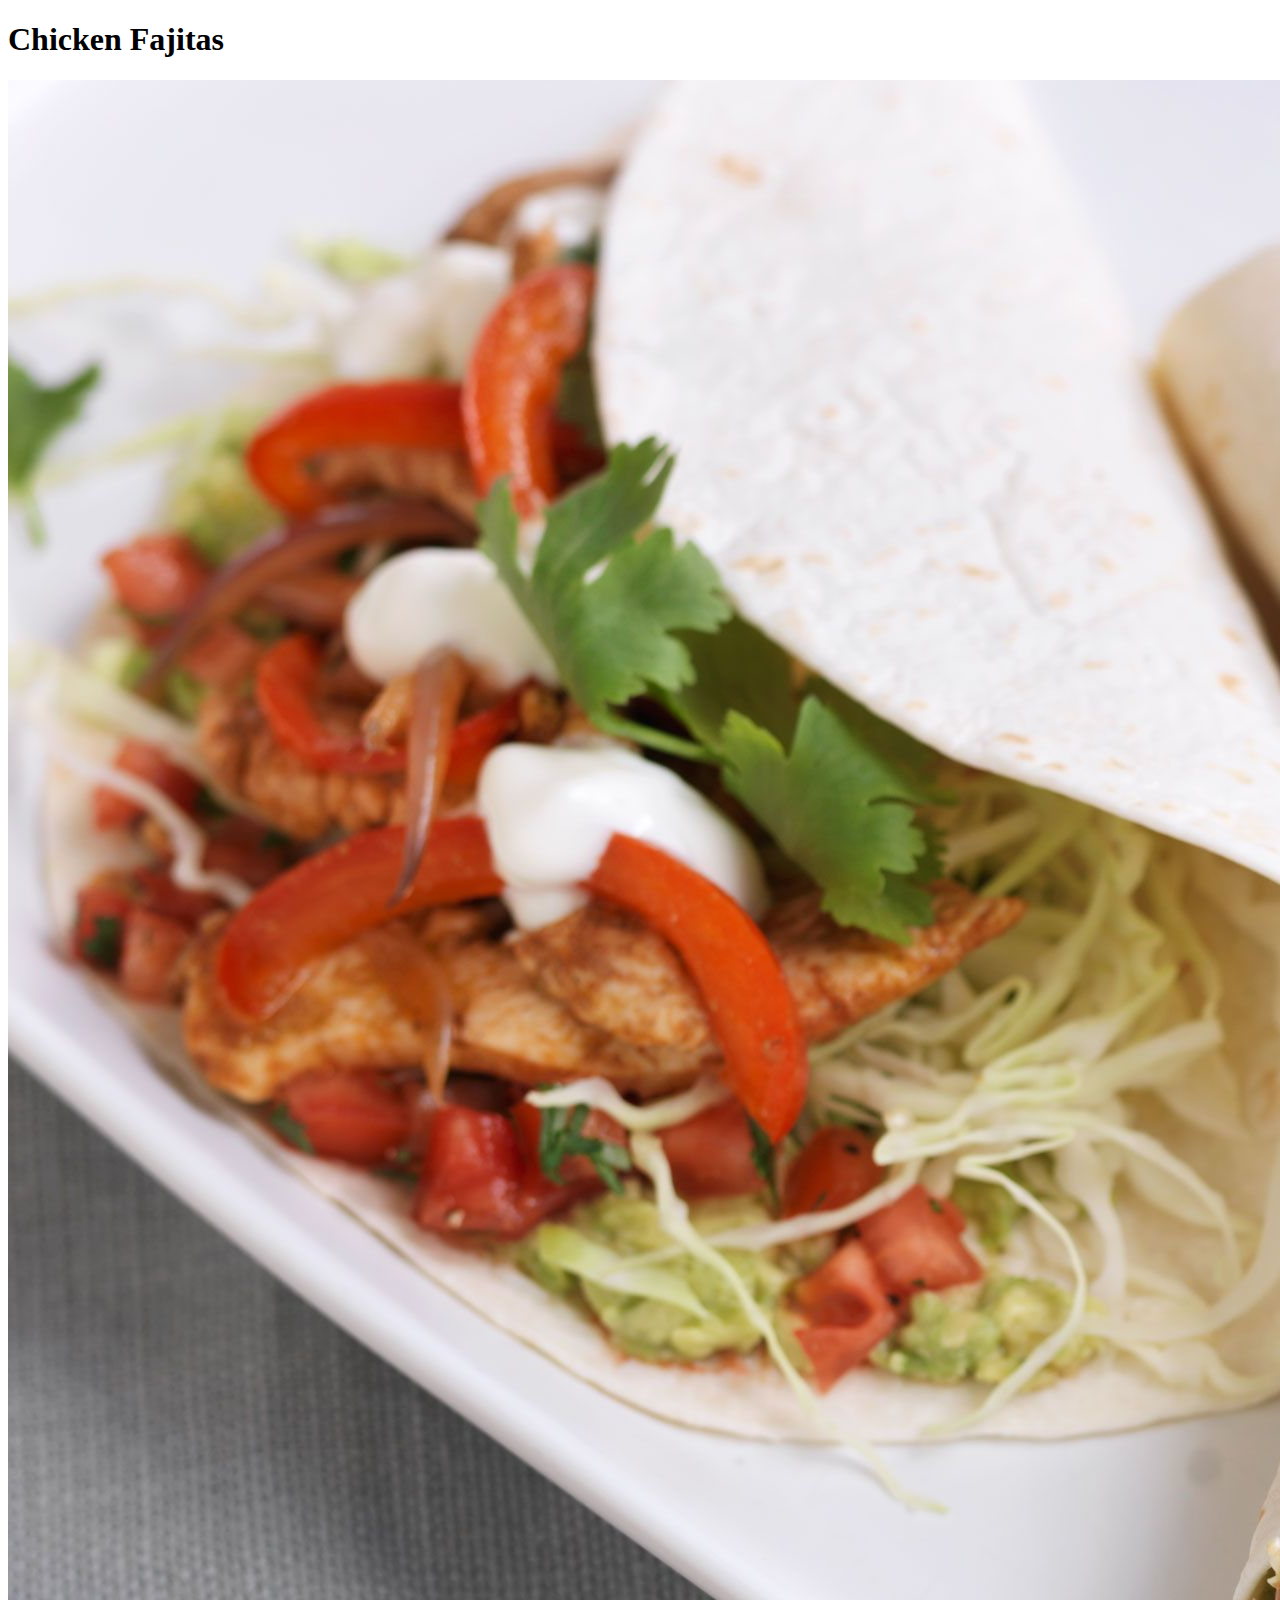
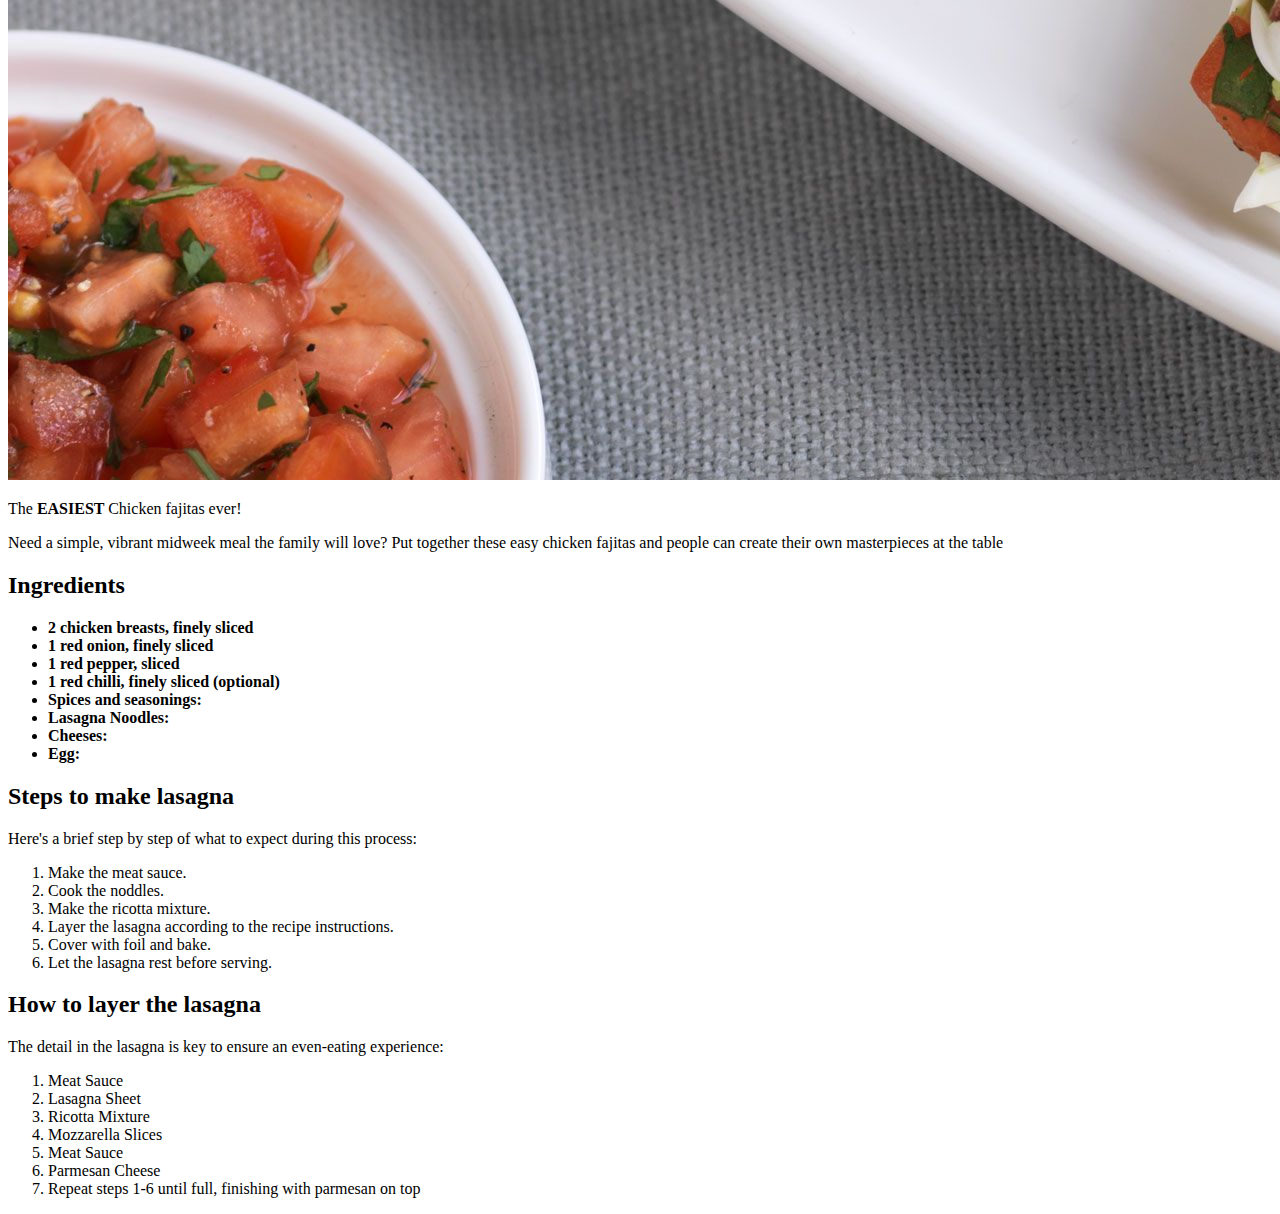
==== recipes/fajitas.html @ 99522720 "My Website Additions" ====
<!DOCTYPE html>
<html lang="en">
<head>
    <meta charset="UTF-8">
   
    <title>Chicken Fajitas</title>
</head>
<body>
    <h1>Chicken Fajitas</h1>
    <img src="./fajitas.jpeg"
    alt="Fajitas">
    <p> The <strong> EASIEST </strong> Chicken fajitas ever!</p>
    <p>Need a simple, vibrant midweek meal the family will love? Put together these easy chicken fajitas and people can create their own masterpieces at the table</p>
    <h2> Ingredients </h2>
    <ul>
        <li><strong>2 chicken breasts, finely sliced</strong></li>
        <li><strong>1 red onion, finely sliced</strong></li>
        <li><strong>1 red pepper, sliced</strong></li>
        <li><strong>1 red chilli, finely sliced (optional)</strong></li>
        <li><strong>Spices and seasonings:</strong></li>
        <li><strong>Lasagna Noodles:</strong></li>
        <li><strong>Cheeses:</strong></li>
        <li><strong>Egg:</strong></li>
    </ul>
    <h2>Steps to make lasagna</h2>
    <p>Here's a brief step by step of what to expect during this process:</p>
    <ol>
        <li>Make the meat sauce.</li>
        <li>Cook the noddles.</li>
        <li>Make the ricotta mixture.</li>
        <li>Layer the lasagna according to the recipe instructions.</li>
        <li>Cover with foil and bake.</li>
        <li>Let the lasagna rest before serving.</li>
    </ol>
    <h2>How to layer the lasagna</h2>
    <p>The detail in the lasagna is key to ensure an even-eating experience:</p>
    <ol>
        <li>Meat Sauce</li>
        <li>Lasagna Sheet</li>
        <li>Ricotta Mixture</li>
        <li>Mozzarella Slices</li>
        <li>Meat Sauce</li>
        <li>Parmesan Cheese</li>
        <li> Repeat steps 1-6 until full, finishing with parmesan on top</li>
    </ol>
</body>
</html>
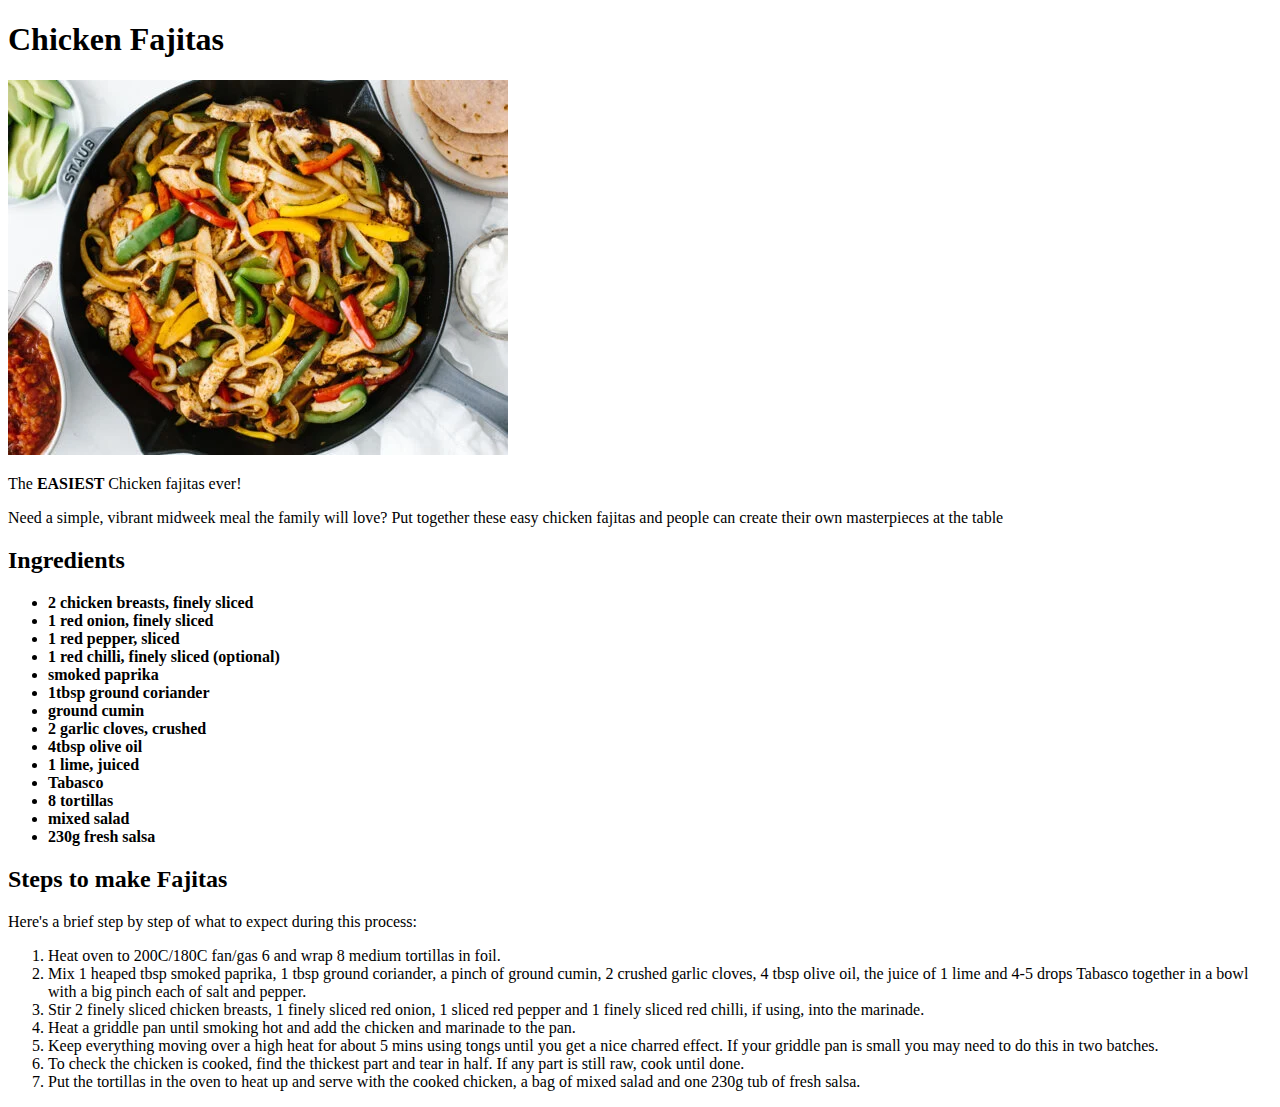
==== commit 969822a7: "Completed Fajitas Page" ====
--- a/recipes/fajitas.html
+++ b/recipes/fajitas.html
@@ -7,7 +7,7 @@
 </head>
 <body>
     <h1>Chicken Fajitas</h1>
-    <img src="./fajitas.jpeg"
+    <img src="./Fajitas.jpg"
     alt="Fajitas">
     <p> The <strong> EASIEST </strong> Chicken fajitas ever!</p>
     <p>Need a simple, vibrant midweek meal the family will love? Put together these easy chicken fajitas and people can create their own masterpieces at the table</p>
@@ -17,31 +17,28 @@
         <li><strong>1 red onion, finely sliced</strong></li>
         <li><strong>1 red pepper, sliced</strong></li>
         <li><strong>1 red chilli, finely sliced (optional)</strong></li>
-        <li><strong>Spices and seasonings:</strong></li>
-        <li><strong>Lasagna Noodles:</strong></li>
-        <li><strong>Cheeses:</strong></li>
-        <li><strong>Egg:</strong></li>
+        <li><strong>smoked paprika</strong></li>
+        <li><strong>1tbsp ground coriander</strong></li>
+        <li><strong>ground cumin</strong></li>
+        <li><strong>2 garlic cloves, crushed</strong></li>
+        <li><strong>4tbsp olive oil</strong></li>
+        <li><strong>1 lime, juiced</strong></li>
+        <li><strong>Tabasco</strong></li>
+        <li><strong>8 tortillas</strong></li>
+        <li><strong>mixed salad</strong></li>
+        <li><strong>230g fresh salsa</strong></li>
     </ul>
-    <h2>Steps to make lasagna</h2>
+    <h2>Steps to make Fajitas</h2>
     <p>Here's a brief step by step of what to expect during this process:</p>
     <ol>
-        <li>Make the meat sauce.</li>
-        <li>Cook the noddles.</li>
-        <li>Make the ricotta mixture.</li>
-        <li>Layer the lasagna according to the recipe instructions.</li>
-        <li>Cover with foil and bake.</li>
-        <li>Let the lasagna rest before serving.</li>
+        <li>Heat oven to 200C/180C fan/gas 6 and wrap 8 medium tortillas in foil.</li>
+        <li>Mix 1 heaped tbsp smoked paprika, 1 tbsp ground coriander, a pinch of ground cumin, 2 crushed garlic cloves, 4 tbsp olive oil, the juice of 1 lime and 4-5 drops Tabasco together in a bowl with a big pinch each of salt and pepper.</li>
+        <li>Stir 2 finely sliced chicken breasts, 1 finely sliced red onion, 1 sliced red pepper and 1 finely sliced red chilli, if using, into the marinade.</li>
+        <li>Heat a griddle pan until smoking hot and add the chicken and marinade to the pan.</li>
+        <li>Keep everything moving over a high heat for about 5 mins using tongs until you get a nice charred effect. If your griddle pan is small you may need to do this in two batches.</li>
+        <li>To check the chicken is cooked, find the thickest part and tear in half. If any part is still raw, cook until done.</li>
+        <li>Put the tortillas in the oven to heat up and serve with the cooked chicken, a bag of mixed salad and one 230g tub of fresh salsa.</li>
     </ol>
-    <h2>How to layer the lasagna</h2>
-    <p>The detail in the lasagna is key to ensure an even-eating experience:</p>
-    <ol>
-        <li>Meat Sauce</li>
-        <li>Lasagna Sheet</li>
-        <li>Ricotta Mixture</li>
-        <li>Mozzarella Slices</li>
-        <li>Meat Sauce</li>
-        <li>Parmesan Cheese</li>
-        <li> Repeat steps 1-6 until full, finishing with parmesan on top</li>
-    </ol>
+   
 </body>
 </html>